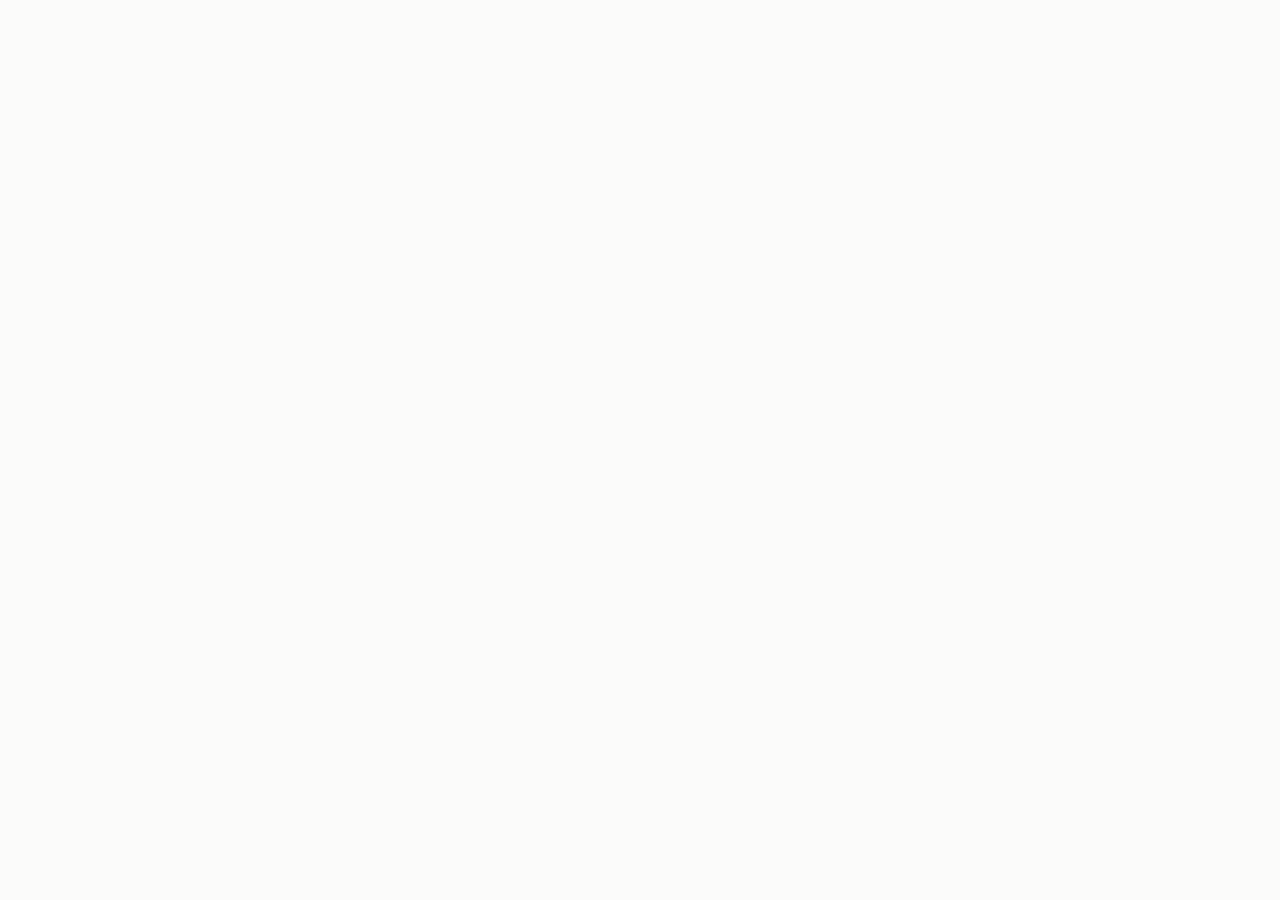
==== index.html @ c1a981f8 "Initial deploy: Command & Control robot ops UI" ====
<!DOCTYPE html>
<html>
<head>
  <meta charset="UTF-8">
  <meta http-equiv="refresh" content="0; url=Robot Live View (standalone).html">
</head>
<body>
  <a href="Robot Live View (standalone).html">Robot Live View</a>
</body>
</html>
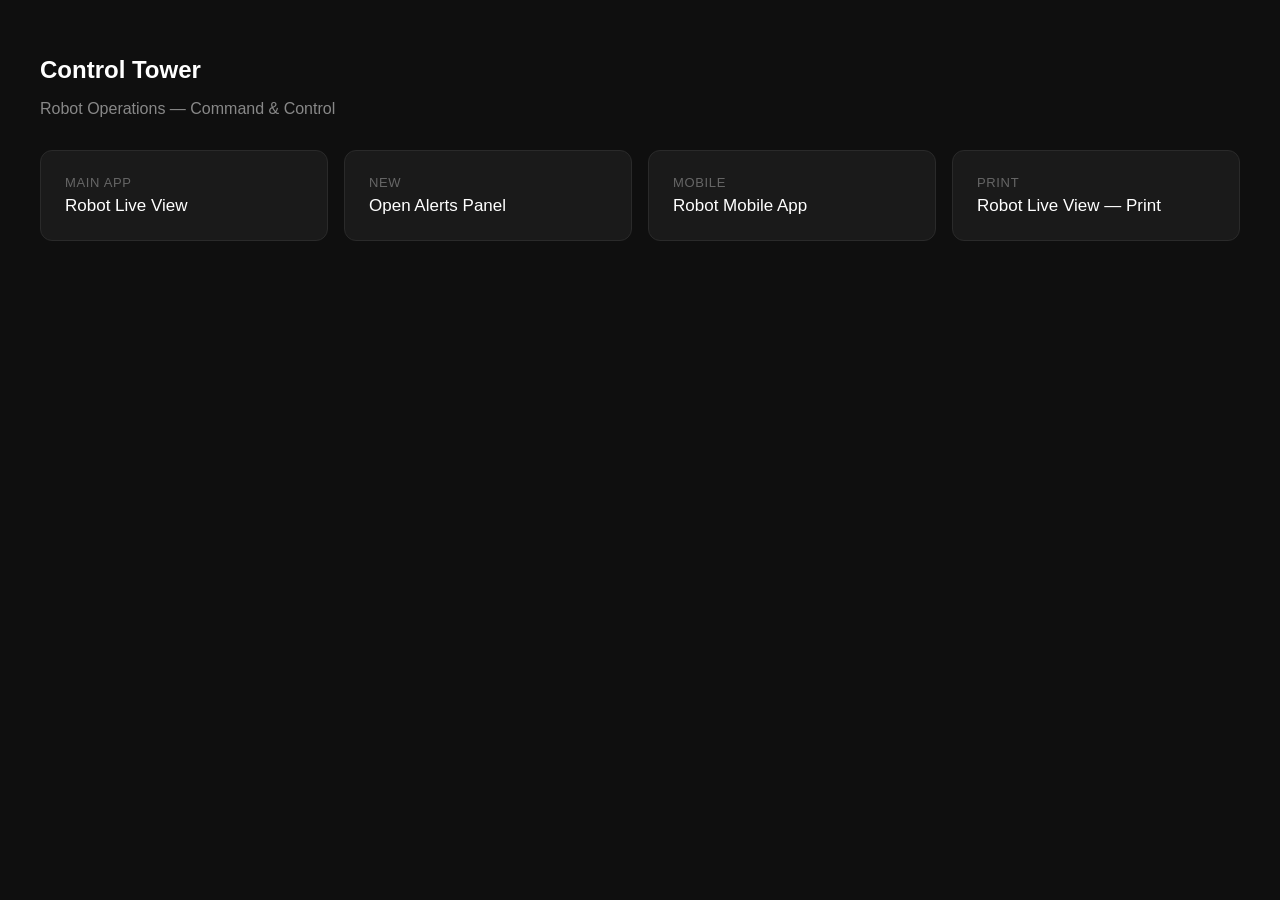
==== commit 2cded764: "Add landing page with links to all views" ====
--- a/index.html
+++ b/index.html
@@ -2,9 +2,39 @@
 <html>
 <head>
   <meta charset="UTF-8">
-  <meta http-equiv="refresh" content="0; url=Robot Live View (standalone).html">
+  <meta name="viewport" content="width=device-width, initial-scale=1.0">
+  <title>Control Tower</title>
+  <style>
+    body { font-family: -apple-system, sans-serif; background: #0f0f0f; color: #fff; margin: 0; padding: 40px; }
+    h1 { font-size: 24px; margin-bottom: 8px; }
+    p { color: #888; margin-bottom: 32px; }
+    .grid { display: grid; grid-template-columns: repeat(auto-fill, minmax(260px, 1fr)); gap: 16px; }
+    a { display: block; background: #1a1a1a; border: 1px solid #2a2a2a; border-radius: 12px; padding: 24px; color: #fff; text-decoration: none; transition: border-color 0.15s; }
+    a:hover { border-color: #555; }
+    .label { font-size: 13px; color: #666; margin-bottom: 6px; text-transform: uppercase; letter-spacing: 0.05em; }
+    .name { font-size: 17px; font-weight: 500; }
+  </style>
 </head>
 <body>
-  <a href="Robot Live View (standalone).html">Robot Live View</a>
+  <h1>Control Tower</h1>
+  <p>Robot Operations — Command &amp; Control</p>
+  <div class="grid">
+    <a href="Robot%20Live%20View%20(standalone).html">
+      <div class="label">Main App</div>
+      <div class="name">Robot Live View</div>
+    </a>
+    <a href="Open%20Alerts%20Panel.html">
+      <div class="label">New</div>
+      <div class="name">Open Alerts Panel</div>
+    </a>
+    <a href="Robot%20Mobile%20App.html">
+      <div class="label">Mobile</div>
+      <div class="name">Robot Mobile App</div>
+    </a>
+    <a href="Robot%20Live%20View-print.html">
+      <div class="label">Print</div>
+      <div class="name">Robot Live View — Print</div>
+    </a>
+  </div>
 </body>
 </html>
